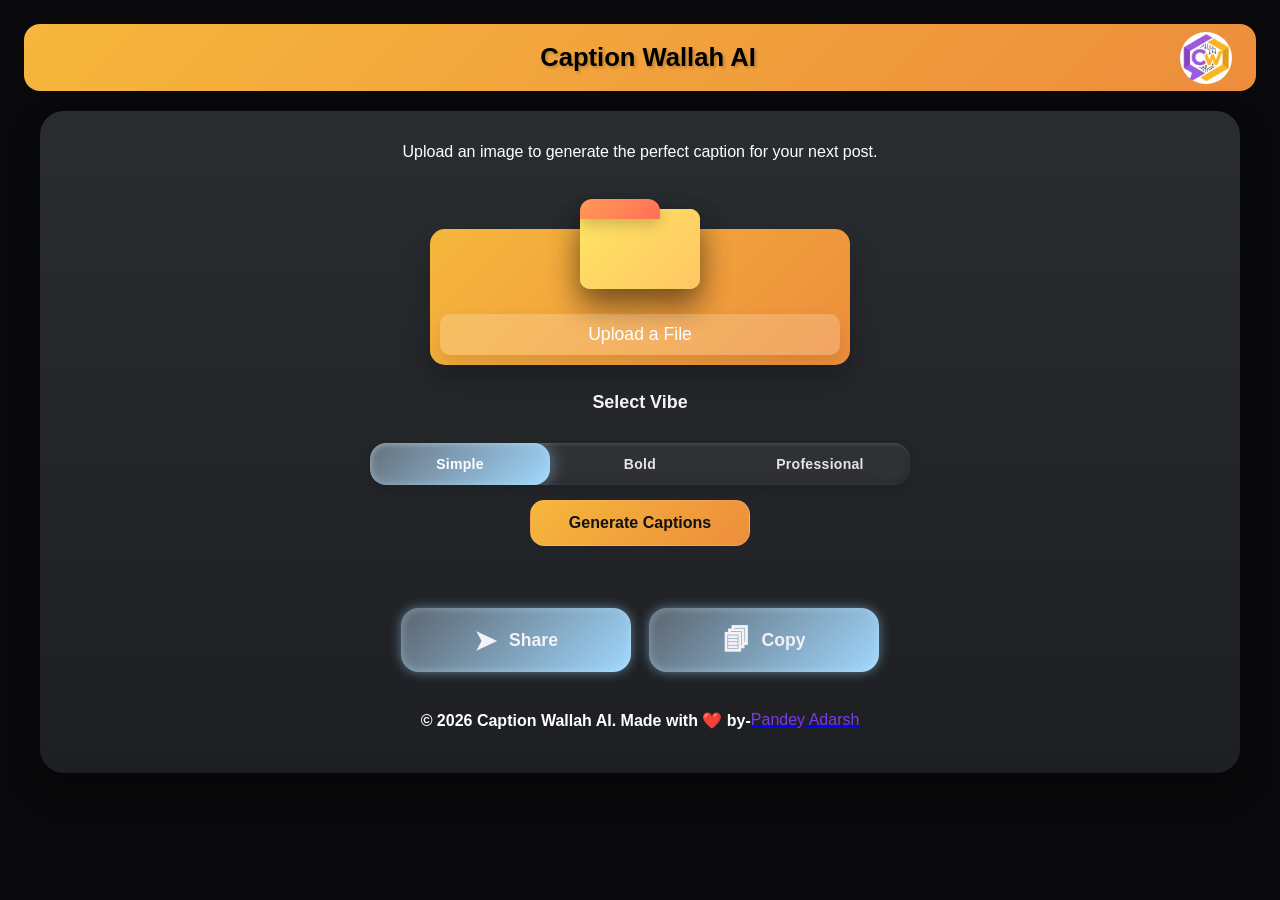
==== index.html @ ab96c2d0 "gtm setup" ====
<!DOCTYPE html>
<html lang="en">

<head>
  <!-- Google tag (gtag.js) -->
<script async src="https://www.googletagmanager.com/gtag/js?id=G-S803J1VNDN"></script>
<script>
  window.dataLayer = window.dataLayer || [];
  function gtag(){dataLayer.push(arguments);}
  gtag('js', new Date());

  gtag('config', 'G-S803J1VNDN');
</script>

  <meta charset="UTF-8">
  <meta name="viewport" content="width=device-width, initial-scale=1.0">
  <title>Caption Wallah AI</title>
  <link rel="stylesheet" href="style.css">
</head>

<body>

  <div class="mainheader">

    <!-- <div class="redirect">
      <a href="https://pandeyadarshyt.netlify.app/">Pandey Adarsh</a>
    </div> -->

    <h1>Caption Wallah AI</h1>
    <div class="logo">
      <a href="https://pandeyadarshyt.netlify.app/">
      <img src="images/cwai2logo1.jpg" alt="Logo"> </a>
    </div>
  </div>

  <section>
    <div class="window">

      <div id="promptText" class="mainheading">
        Upload an image to generate the perfect caption for your next post.
      </div>

      <div class="container">
        <div class="folder" id="uploadFolder">
          <div class="front-side">
            <div class="tip"></div>
            <div class="cover"></div>
          </div>
          <div class="back-side cover"></div>
        </div>


        <img id="previewImage" alt="Selected preview"
          style="display:none; max-width:100%; max-height:260px; border-radius:10px; margin: 10px 0; object-fit: contain; z-index: 2;" />

        <label class="custom-file-upload">
          <input id="imageUpload" class="title" type="file" accept="image/*" />
          <span id="uploadBtnText">Upload a File</span>
        </label>


        <!-- ui loders -->

        <!-- 1. Liquid Loader for image uploading -->
        <div class="liquid-loader" id="uploadLoader" style="display: none;">
          <div class="loading-text">
            Loading<span class="dot">.</span><span class="dot">.</span><span class="dot">.</span>
          </div>
          <div class="loader-track">
            <div class="liquid-fill"></div>
          </div>
        </div>

        <!-- 2. Generating Loader for caption generation -->
        <div class="loader-wrapper" id="generatingLoader" style="display: none;">
          <span class="loader-letter">G</span>
          <span class="loader-letter">e</span>
          <span class="loader-letter">n</span>
          <span class="loader-letter">e</span>
          <span class="loader-letter">r</span>
          <span class="loader-letter">a</span>
          <span class="loader-letter">t</span>
          <span class="loader-letter">i</span>
          <span class="loader-letter">n</span>
          <span class="loader-letter">g</span>

          <div class="loader"></div>
        </div>

        <div id="uploadSuccessMessage"
          style="display: none; color: white; font-size: 1.1em; text-align: center; margin-top: 8px;">Your file is
          uploaded successfully.</div>
      </div>

      <!-- Select Vibe heading directly above the Vibe selector -->
      <div class="h2">Select Vibe</div>

      <div class="vive">
        <div class="glass-radio-group">
          <input type="radio" name="plan" id="glass-silver" checked="" />
          <label for="glass-silver">Simple</label>

          <input type="radio" name="plan" id="glass-gold" />
          <label for="glass-gold">Bold</label>

          <input type="radio" name="plan" id="glass-platinum" />
          <label for="glass-platinum">Professional</label>

          <div class="glass-glider"></div>
        </div>
      </div>

      <button id="generateBtn" class="generate-btn" type="button">Generate Captions</button>

      <div id="captionGrid" class="caption-grid" aria-live="polite"></div>


      <div class="func">
        <div class="action-row">
          <button class="action-btn share" type="button">
            <span class="icon">➤</span>
            <span>Share</span>
          </button>

          <button class="action-btn copy" type="button">
            <span class="icon">🗐</span>
            <span>Copy</span>
          </button>
        </div>
      </div>


      
       <div class="footer">
      <h3>
        © 2026 Caption Wallah AI. Made with ❤️ by-  
        <a href="https://pandeyadarshyt.netlify.app/"><div class="redirect">Pandey Adarsh</div> </a>
        
        
      </h3>
    </div>
 

    
    </div>


  </section>


  <script src="script.js"></script>
</body>

</html>
---- style.css ----
html {
  scroll-behavior: smooth;
}

* {
  margin: 0;
  padding: 0;
  box-sizing: border-box;
}

body {
  background-color: #09090b;
  margin: 0;
  padding: 1.5rem;
  font-family: "Segoe UI", Tahoma, Geneva, Verdana, sans-serif;
  color: #ffffff;
}

img {
  max-width: 100%;
  display: block;
}

.mainheader {
  max-width: 1400px;
  margin: 0 auto 1.25rem;
  background: linear-gradient(135deg, #f6b73c, #ed8d3c);
  padding: 1.2rem 1.5rem;
  border-radius: 1rem;
  color: #000000;
  text-shadow: 2px 2px 3px rgba(0, 0, 0, 0.2);
  position: relative;
  display: flex;
  align-items: center;
  justify-content: center;
}

.mainheader h1 {
  font-size: clamp(1.5rem, 2vw, 2.3rem);
  margin-left: 1rem;
  text-align: center;
  font-family: Verdana, Geneva, Tahoma, sans-serif;
}

.mainheader .logo {
  position: absolute;
  right: 1.5rem;
  top: 50%;
  transform: translateY(-50%);
}

.mainheader .logo img {
  width: 52px;
  height: 52px;
  border-radius: 50%;
  object-fit: cover;
}

section {
  width: 100%;
}

.window {
  position: relative;
  width: min(1200px, 100%);
  min-height: 360px;
  margin: 1rem auto 0;
  background: linear-gradient(180deg, #2a2d30, #1d1f22);
  border-radius: 1.5rem;
  box-shadow: 0 16px 32px rgba(0, 0, 0, 0.22);
  padding: 2rem 2rem 2.5rem;
  display: flex;
  flex-direction: column;
  align-items: center;
  justify-content: flex-start;
  gap: 1.2rem;
  overflow: hidden;
}

.h2 {
  display: block;
  width: 100%;
  text-align: center;
  font-size: clamp(1rem, 1.4vw, 1.3rem);
  color: #ffffff;
  opacity: 0.95;
  margin: -1rem 0 0.2rem;
  padding: 0;
  font-weight: 600;

}

.func {
  display: flex;
  align-items: center;
  justify-content: center;
  gap: 1rem;
  width: 100%;
  margin-top: 1rem;
}


.footer h3 {
  display: flex;
  font-size: 1rem;
  margin: 1.2rem 0 0.2rem;
  padding: 5;
  border-radius: 5rem;
  color: linear-gradient(180deg, #eeeb30, #e22c3f);
}

.redirect{
  color: #7c3aed;
  font-weight: 500;
}


.container {
  --transition: 350ms;
  --folder-W: 120px;
  --folder-H: 80px;

  width: min(100%, 420px);
  display: flex;
  flex-direction: column;
  align-items: center;
  justify-content: flex-end;
  padding: 10px;
  background: linear-gradient(135deg, #f6b73c, #ed8d3c);
  border-radius: 15px;
  box-shadow: 0 15px 30px rgba(0, 0, 0, 0.2);
  min-height: calc(var(--folder-H) * 1.7);
  position: relative;
  margin: 0 auto;
  margin-top: 3rem;
  margin-bottom: 1.5rem;
}

.folder {
  position: absolute;
  top: -20px;
  left: calc(50% - 60px);
  animation: float 2.5s infinite ease-in-out;
  transition: transform var(--transition) ease;
}

.folder:hover {
  transform: scale(1.05);
}

.folder .front-side,
.folder .back-side {
  position: absolute;
  transition: transform var(--transition);
  transform-origin: bottom center;
}

.folder .back-side::before,
.folder .back-side::after {
  content: "";
  display: block;
  background-color: white;
  opacity: 0.5;
  width: var(--folder-W);
  height: var(--folder-H);
  position: absolute;
  transform-origin: bottom center;
  border-radius: 15px;
  transition: transform 350ms;
  z-index: 0;
}

.container:hover .back-side::before {
  transform: rotateX(-5deg) skewX(5deg);
}

.container:hover .back-side::after {
  transform: rotateX(-15deg) skewX(12deg);
}

.folder .front-side {
  z-index: 1;
}

.container:hover .front-side {
  transform: rotateX(-40deg) skewX(15deg);
}

.folder .tip {
  background: linear-gradient(135deg, #ff9a56, #ff6f56);
  width: 80px;
  height: 20px;
  border-radius: 12px 12px 0 0;
  box-shadow: 0 5px 15px rgba(0, 0, 0, 0.2);
  position: absolute;
  top: -10px;
  z-index: 2;
}

.folder .cover {
  background: linear-gradient(135deg, #ffe563, #ffc663);
  width: var(--folder-W);
  height: var(--folder-H);
  box-shadow: 0 15px 30px rgba(0, 0, 0, 0.3);
  border-radius: 10px;
}

.custom-file-upload {
  font-size: 1.1em;
  color: #ffffff;
  text-align: center;
  background: rgba(255, 255, 255, 0.2);
  border: none;
  border-radius: 10px;
  box-shadow: 0 10px 20px rgba(0, 0, 0, 0.1);
  cursor: pointer;
  transition: background var(--transition) ease;
  display: inline-block;
  width: 100%;
  padding: 10px 35px;
  position: relative;
}

.custom-file-upload:hover {
  background: rgba(255, 255, 255, 0.4);
}

.custom-file-upload input[type="file"] {
  display: none;
}

#previewImage {
  transition: filter 0.3s ease, opacity 0.3s ease;
}

#previewImage.generating-blur {
  filter: blur(5px);
  opacity: 0.7;
}

.vive {
  width: 100%;
  display: flex;
  justify-content: center;
  position: relative;
  padding: 0.5rem 0 1.2rem;
}

.glass-radio-group {
  --bg: rgba(255, 255, 255, 0.06);
  --text: #e5e5e5;

  display: flex;
  position: relative;
  background: var(--bg);
  border-radius: 1rem;
  backdrop-filter: blur(12px);
  box-shadow:
    inset 1px 1px 4px rgba(255, 255, 255, 0.2),
    inset -1px -1px 6px rgba(0, 0, 0, 0.3),
    0 4px 12px rgba(0, 0, 0, 0.15);
  overflow: hidden;
  width: min(100%, 540px);
  margin: 0 auto;
  display: flex;
}

.glass-radio-group input {
  display: none;
}

.glass-radio-group label {
  flex: 1;
  display: flex;
  align-items: center;
  justify-content: center;
  min-width: 80px;
  font-size: 14px;
  padding: 0.8rem 1.4rem;
  cursor: pointer;
  font-weight: 600;
  letter-spacing: 0.3px;
  color: var(--text);
  position: relative;
  z-index: 2;
  transition: color 0.3s ease-in-out;
}

.generate-btn {
  width: min(100%, 220px);
  margin: 0 auto;
  border: 1px solid rgba(255, 255, 255, 0.12);
  border-radius: 0.9rem;
  padding: 0.8rem 1rem;
  font: inherit;
  background: linear-gradient(135deg, #f6b73c, #ed8d3c);
  color: #111;
  font-weight: 800;
  cursor: pointer;
  margin-top: -2%;
}

.caption-grid {
  width: min(100%, 760px);
  display: grid;
  grid-template-columns: repeat(3, minmax(0, 1fr));
  gap: 1rem;
  margin-top: 0.5rem;
}

.caption-card {
  background: rgba(255, 255, 255, 0.06);
  border: 1px solid rgba(255, 255, 255, 0.09);
  border-radius: 1rem;
  padding: 1rem;
  text-align: left;
  color: #fff;
  cursor: pointer;
  transition: transform 0.2s ease, border-color 0.2s ease, box-shadow 0.2s ease;
  min-height: 150px;
}

.caption-card:hover,
.caption-card.active {
  transform: translateY(-2px);
  border-color: rgba(249, 196, 73, 0.9);
  box-shadow: 0 12px 26px rgba(249, 196, 73, 0.16);
}

.caption-badge {
  display: inline-block;
  font-size: 0.72rem;
  letter-spacing: 0.08rem;
  text-transform: uppercase;
  color: #f6b73c;
  margin-bottom: 0.8rem;
}

.caption-card p {
  line-height: 1.6;
  font-size: 0.98rem;
}

.caption-empty {
  width: 100%;
  text-align: center;
  color: rgba(255, 255, 255, 0.76);
  background: rgba(255, 255, 255, 0.03);
  border: 1px dashed rgba(255, 255, 255, 0.18);
  border-radius: 1rem;
  padding: 1rem;
}

@media (max-width: 720px) {
  .caption-grid {
    grid-template-columns: 1fr;
  }

  .api-panel {
    flex-direction: column;
  }

  .api-panel select,
  .api-panel input,
  .api-panel button,
  .generate-btn {
    width: 100%;
  }
}

.glass-radio-group label:hover {
  color: white;
}

.glass-radio-group input:checked+label {
  color: #fff;
}

.glass-glider {
  position: absolute;
  top: 0;
  bottom: 0;
  width: calc(100% / 3);
  border-radius: 1rem;
  z-index: 1;
  transition:
    transform 0.5s cubic-bezier(0.37, 1.95, 0.66, 0.56),
    background 0.4s ease-in-out,
    box-shadow 0.4s ease-in-out;
}

#glass-silver:checked~.glass-glider {
  transform: translateX(0%);
  background: linear-gradient(135deg, #d0e7ff55, #a0d8ff);
  box-shadow:
    0 0 18px rgba(160, 216, 255, 0.5),
    0 0 10px rgba(200, 240, 255, 0.4) inset;
}

#glass-gold:checked~.glass-glider {
  transform: translateX(100%);
  background: linear-gradient(135deg, #d0e7ff55, #a0d8ff);
  box-shadow:
    0 0 18px rgba(160, 216, 255, 0.5),
    0 0 10px rgba(200, 240, 255, 0.4) inset;
}

#glass-platinum:checked~.glass-glider {
  transform: translateX(200%);
  background: linear-gradient(135deg, #d0e7ff55, #a0d8ff);
  box-shadow:
    0 0 18px rgba(160, 216, 255, 0.5),
    0 0 10px rgba(200, 240, 255, 0.4) inset;
}

.prompt-box {
  width: 100%;
  display: flex;
  align-items: center;
  justify-content: center;
  text-align: center;
  padding: 0.5rem 1rem 0;
  margin-top: 0;
}

.text-box {
  width: auto;
  max-width: 100%;
  overflow: hidden;
  white-space: nowrap;
}

.text-box p {
  margin: 0;
  color: rgba(255, 255, 255, 0.92);
  font-size: 0.9rem;
  line-height: 1.2;
  font-weight: 500;
  letter-spacing: 0;
  white-space: nowrap;
}

.nav-btn {
  position: absolute;
  top: 50%;
  transform: translateY(-50%);
  width: 42px;
  height: 42px;
  border: none;
  border-radius: 50%;
  background: transparent;
  color: rgba(255, 255, 255, 0.8);
  font-size: 2.1rem;
  line-height: 1;
  cursor: pointer;
  transition: all 0.2s ease;
}

.nav-btn:hover {
  background: rgba(255, 255, 255, 0.04);
  color: #ffffff;
}

.nav-left {
  left: 20px;
}

.nav-right {
  right: 20px;
}

.page-indicator {
  position: absolute;
  left: 50%;
  bottom: 18px;
  transform: translateX(-50%);
  background: rgba(255, 255, 255, 0.08);
  color: rgba(255, 255, 255, 0.82);
  border-radius: 999px;
  padding: 8px 18px;
  font-size: 0.9rem;
  font-weight: 600;
  letter-spacing: 0.02em;
}

.action-row {
  position: static;
  transform: none;
  display: flex;
  justify-content: center;
  align-items: center;
  gap: 18px;
  width: min(500px, 100%);
  margin: 0 auto;
}

.action-btn {
  flex: 1;
  max-width: 230px;
  min-width: 0;
  border: none;
  border-radius: 18px;
  min-height: 64px;
  padding: 0 24px;
  display: inline-flex;
  align-items: center;
  justify-content: center;
  gap: 12px;
  font-size: 1.1rem;
  font-weight: 600;
  color: #f3f2f6;
  cursor: pointer;
  transition: transform 0.2s ease, box-shadow 0.2s ease;
}

.action-btn:hover {
  transform: translateY(-1px);
}

.share {
  background: linear-gradient(135deg, #d0e7ff55, #a0d8ff);
  box-shadow:
    0 0 12px rgba(160, 216, 255, 0.5),
    0 0 10px rgba(200, 240, 255, 0.4) inset;
}

.copy,
.regen {
  background: linear-gradient(135deg, #d0e7ff55, #a0d8ff);
  box-shadow:
    0 0 12px rgba(160, 216, 255, 0.5),
    0 0 10px rgba(200, 240, 255, 0.4) inset;
}

.icon {
  font-size: 1.7rem;
  display: inline-flex;
  align-items: center;
  justify-content: center;
  line-height: 1;
}

@keyframes float {
  0% {
    transform: translateY(0px);
  }

  50% {
    transform: translateY(-20px);
  }

  100% {
    transform: translateY(0px);
  }
}

@media (max-width: 900px) {
  body {
    padding: 1rem;
  }

  .mainheader {
    padding: 1rem 1rem;
  }

  .mainheader .logo {
    right: 1rem;
  }

  .window {
    padding: 2.2rem 1rem 7rem;
  }

  .action-row {
    width: calc(100% - 22px);
    gap: 10px;
    bottom: 60px;
  }

  .action-btn {
    min-height: 62px;
    font-size: 1rem;
  }

  .prompt-text {
    font-size: clamp(1.5rem, 4vw, 2.5rem);
  }
}

@media (max-width: 620px) {
  .mainheader {
    border-radius: 0.8rem;
    min-height: 70px;
  }

  .mainheader h1 {
    margin-left: 0;
    font-size: 1.2rem;
  }

  .mainheader .logo img {
    width: 40px;
    height: 40px;
  }

  .window {
    min-height: 420px;
    padding: 1.5rem 0.75rem 2rem;
  }

  .container {
    width: 100%;
    max-width: 340px;
  }

  .glass-radio-group {
    flex-wrap: wrap;
    border-radius: 0.9rem;
  }

  .glass-radio-group label {
    flex: 1 1 33%;
    min-width: 0;
    padding: 0.7rem 0.4rem;
    font-size: 0.75rem;
  }

  .nav-btn {
    width: 32px;
    height: 32px;
    font-size: 1.8rem;
  }

  .nav-left {
    left: 12px;
  }

  .nav-right {
    right: 12px;
  }

  .prompt-box {
    padding: 0.25rem 0.4rem 0;
  }

  .prompt-text {
    font-size: clamp(1.3rem, 7vw, 2rem);
  }

  .action-row {
    position: static;
    transform: none;
    width: 100%;
    margin-top: 0.75rem;
    display: flex;
    flex-direction: column;
    gap: 0.7rem;
  }

  .action-btn {
    width: 100%;
    min-height: 54px;
    font-size: 1rem;
  }

  .page-indicator {
    bottom: 12px;
  }
}

.text-box {
  width: min(1000px, 100%);
  background: rgba(255, 255, 255, 0.02);
  border: 1px solid rgba(255, 255, 255, 0.06);
  border-radius: 22px;
  padding: 2.4rem 2rem;
  display: flex;
  align-items: center;
  justify-content: center;
  text-align: center;
  margin: 0 auto;
  box-shadow: inset 0 1px 0 rgba(255, 255, 255, 0.05);
}

.custom-file-upload {
  position: relative;
  overflow: hidden;
}

.liquid-loader {
  display: none;
  position: absolute;
  top: 0;
  left: 0;
  right: 0;
  bottom: 0;
  background-color: rgba(0, 0, 0, 0.7);
  flex-direction: column;
  align-items: center;
  justify-content: center;
  gap: 5px;
  font-family: system-ui, sans-serif;
  z-index: 10;
  border-radius: 15px;
}

.loader-track {
  position: relative;
  width: 180px;
  height: 32px;
  background: linear-gradient(135deg, #2a2a2a, #1a1a1a);
  border-radius: 16px;
  overflow: hidden;
  box-shadow:
    inset 0 2px 4px rgba(0, 0, 0, 0.6),
    0 1px 3px rgba(255, 255, 255, 0.1);
}

.liquid-fill {
  position: absolute;
  top: 2px;
  left: 2px;
  height: calc(100% - 4px);
  background: linear-gradient(90deg, #4f46e5, #7c3aed, #ec4899, #f59e0b);
  border-radius: 14px;
  animation:
    fillProgress 4s ease-out infinite,
    colorShift 3s linear infinite;
  box-shadow:
    0 0 12px rgba(124, 58, 237, 0.4),
    inset 0 1px 2px rgba(255, 255, 255, 0.2);
}

.loading-text {
  color: white;
  font-size: 18px;
  font-weight: 600;
  letter-spacing: 1px;
  animation: textGlow 1s ease-in-out infinite;
}

.dot {
  margin-left: 3px;
  animation: blink 1.5s infinite;
}

.dot:nth-of-type(1) {
  animation-delay: 0s;
}

.dot:nth-of-type(2) {
  animation-delay: 0.3s;
}

.dot:nth-of-type(3) {
  animation-delay: 0.6s;
}

@keyframes fillProgress {
  0% {
    width: 4px;
  }

  25% {
    width: 25%;
  }

  50% {
    width: 50%;
  }

  75% {
    width: 75%;
  }

  100% {
    width: calc(100% - 4px);
  }
}

@keyframes colorShift {
  0% {
    filter: hue-rotate(0deg) brightness(1);
  }

  33% {
    filter: hue-rotate(120deg) brightness(1.1);
  }

  66% {
    filter: hue-rotate(240deg) brightness(0.9);
  }

  100% {
    filter: hue-rotate(360deg) brightness(1);
  }
}

@keyframes textGlow {

  0%,
  100% {
    opacity: 0.7;
    text-shadow: 0 0 8px rgba(139, 92, 246, 0.3);
  }

  50% {
    opacity: 1;
    text-shadow: 0 0 16px rgba(139, 92, 246, 0.6);
  }
}

@keyframes blink {

  0%,
  50% {
    opacity: 1;
  }

  51%,
  100% {
    opacity: 0;
  }
}

.loader-wrapper {
  position: absolute;
  top: 50%;
  left: 50%;
  transform: translate(-50%, -50%);
  display: flex;
  align-items: center;
  justify-content: center;
  width: 180px;
  height: 180px;
  font-family: "Segoe UI", system-ui, sans-serif;
  font-size: 1.2em;
  font-weight: 300;
  color: white;
  border-radius: 50%;
  background-color: rgba(0, 0, 0, 0.45);
  backdrop-filter: blur(4px);
  user-select: none;
  z-index: 10;
}

.loader {
  position: absolute;
  top: 0;
  left: 0;
  width: 100%;
  aspect-ratio: 1 / 1;
  border-radius: 50%;
  background-color: transparent;
  animation: loader-rotate 2s linear infinite;
  z-index: 0;
}

@keyframes loader-rotate {
  0% {
    transform: rotate(90deg);
    box-shadow:
      0 10px 20px 0 #fff inset,
      0 20px 30px 0 #ad5fff inset,
      0 60px 60px 0 #471eec inset;
  }

  50% {
    transform: rotate(270deg);
    box-shadow:
      0 10px 20px 0 #fff inset,
      0 20px 10px 0 #d60a47 inset,
      0 40px 60px 0 #311e80 inset;
  }

  100% {
    transform: rotate(450deg);
    box-shadow:
      0 10px 20px 0 #fff inset,
      0 20px 30px 0 #ad5fff inset,
      0 60px 60px 0 #471eec inset;
  }
}

.loader-letter {
  display: inline-block;
  opacity: 0.4;
  transform: translateY(0);
  animation: loader-letter-anim 2s infinite;
  z-index: 1;
  border-radius: 50ch;
  border: none;
}

.loader-letter:nth-child(1) {
  animation-delay: 0s;
}

.loader-letter:nth-child(2) {
  animation-delay: 0.1s;
}

.loader-letter:nth-child(3) {
  animation-delay: 0.2s;
}

.loader-letter:nth-child(4) {
  animation-delay: 0.3s;
}

.loader-letter:nth-child(5) {
  animation-delay: 0.4s;
}

.loader-letter:nth-child(6) {
  animation-delay: 0.5s;
}

.loader-letter:nth-child(7) {
  animation-delay: 0.6s;
}

.loader-letter:nth-child(8) {
  animation-delay: 0.7s;
}

.loader-letter:nth-child(9) {
  animation-delay: 0.8s;
}

.loader-letter:nth-child(10) {
  animation-delay: 0.9s;
}

@keyframes loader-letter-anim {

  0%,
  100% {
    opacity: 0.4;
    transform: translateY(0);
  }

  20% {
    opacity: 1;
    transform: scale(1.15);
  }

  40% {
    opacity: 0.7;
    transform: translateY(0);
  }
}
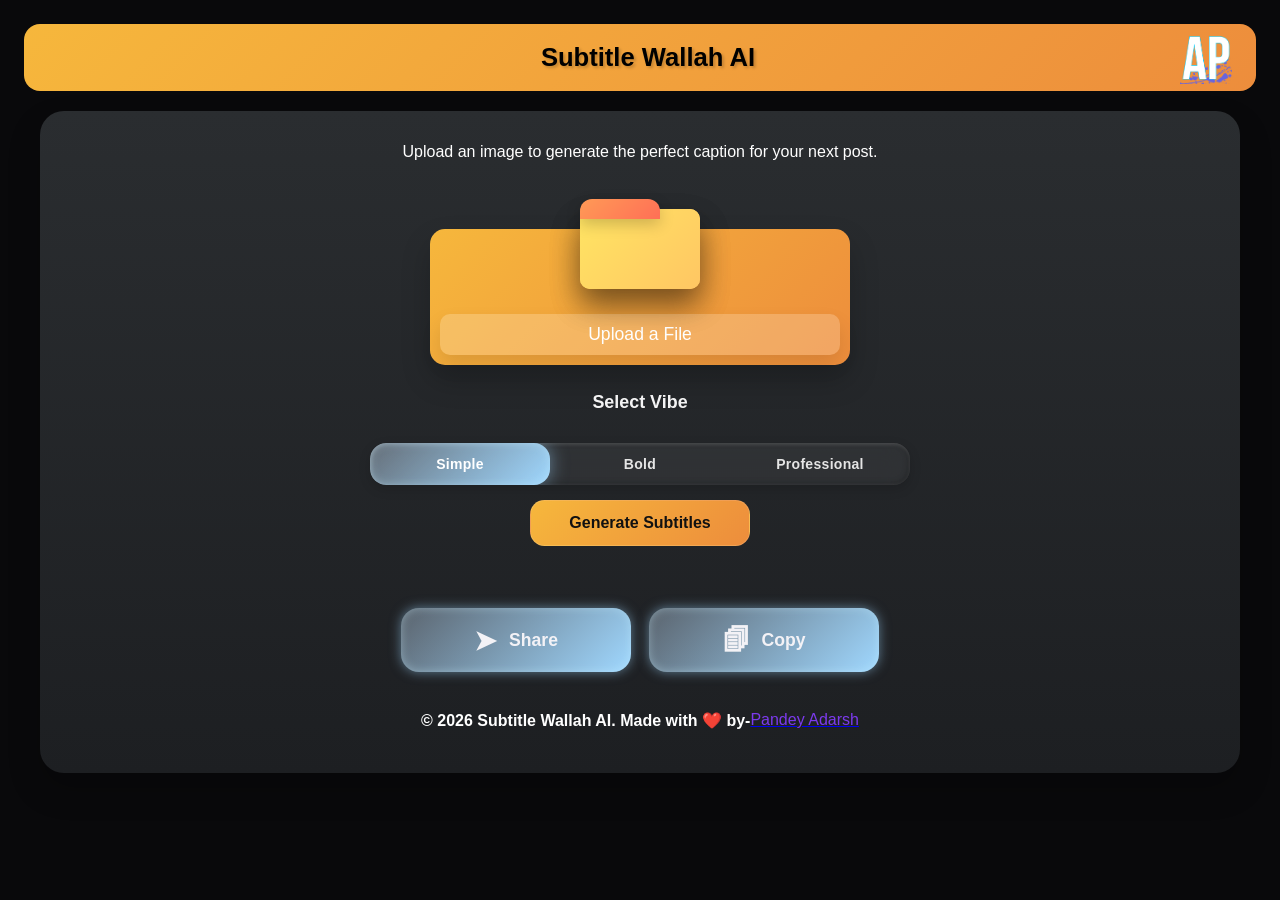
==== commit 47239a96: "changed  name" ====
--- a/index.html
+++ b/index.html
@@ -14,7 +14,7 @@
 
   <meta charset="UTF-8">
   <meta name="viewport" content="width=device-width, initial-scale=1.0">
-  <title>Caption Wallah AI</title>
+  <title>Subtitle Wallah AI</title>
   <link rel="stylesheet" href="style.css">
 </head>
 
@@ -26,10 +26,10 @@
       <a href="https://pandeyadarshyt.netlify.app/">Pandey Adarsh</a>
     </div> -->
 
-    <h1>Caption Wallah AI</h1>
+    <h1>Subtitle Wallah AI</h1>
     <div class="logo">
       <a href="https://pandeyadarshyt.netlify.app/">
-      <img src="images/cwai2logo1.jpg" alt="Logo"> </a>
+      <img src="images\AP favicn.png" alt="Logo"> </a>
     </div>
   </div>
 
@@ -110,7 +110,7 @@
         </div>
       </div>
 
-      <button id="generateBtn" class="generate-btn" type="button">Generate Captions</button>
+      <button id="generateBtn" class="generate-btn" type="button">Generate Subtitles</button>
 
       <div id="captionGrid" class="caption-grid" aria-live="polite"></div>
 
@@ -133,7 +133,7 @@
       
        <div class="footer">
       <h3>
-        © 2026 Caption Wallah AI. Made with ❤️ by-  
+        © 2026 Subtitle Wallah AI. Made with ❤️ by-  
         <a href="https://pandeyadarshyt.netlify.app/"><div class="redirect">Pandey Adarsh</div> </a>
         
         
--- a/style.css
+++ b/style.css
@@ -18,8 +18,10 @@
 
 img {
   max-width: 100%;
-  display: block;
-}
+  display:block;
+  z-index: 100;
+}
+
 
 .mainheader {
   max-width: 1400px;
@@ -52,7 +54,7 @@
 .mainheader .logo img {
   width: 52px;
   height: 52px;
-  border-radius: 50%;
+  border-radius:0%;
   object-fit: cover;
 }
 
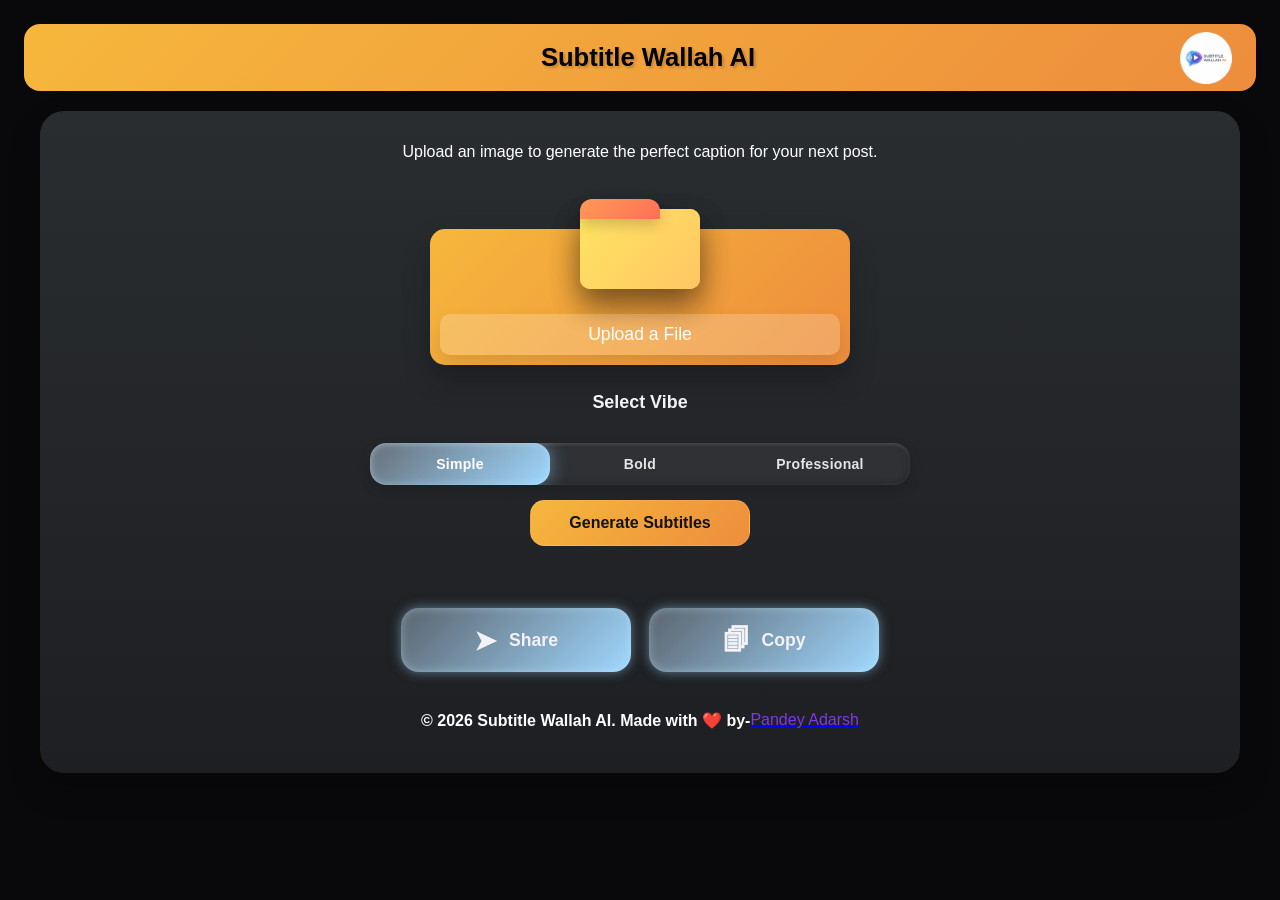
==== commit 5fbdec48: "added fiv and bug fix" ====
--- a/index.html
+++ b/index.html
@@ -12,13 +12,29 @@
   gtag('config', 'G-S803J1VNDN');
 </script>
 
+<!-- Google Tag Manager -->
+<script>(function(w,d,s,l,i){w[l]=w[l]||[];w[l].push({'gtm.start':
+new Date().getTime(),event:'gtm.js'});var f=d.getElementsByTagName(s)[0],
+j=d.createElement(s),dl=l!='dataLayer'?'&l='+l:'';j.async=true;j.src=
+'https://www.googletagmanager.com/gtm.js?id='+i+dl;f.parentNode.insertBefore(j,f);
+})(window,document,'script','dataLayer','GTM-P9Q6KGPC');</script>
+<!-- End Google Tag Manager -->
+
   <meta charset="UTF-8">
   <meta name="viewport" content="width=device-width, initial-scale=1.0">
   <title>Subtitle Wallah AI</title>
+
+  <link rel="icon" href="images\stwai - Copy.png" type="image/x-icon" />
+  
   <link rel="stylesheet" href="style.css">
 </head>
 
 <body>
+
+  <!-- Google Tag Manager (noscript) -->
+<noscript><iframe src="https://www.googletagmanager.com/ns.html?id=GTM-P9Q6KGPC"
+height="0" width="0" style="display:none;visibility:hidden"></iframe></noscript>
+<!-- End Google Tag Manager (noscript) -->
 
   <div class="mainheader">
 
@@ -29,7 +45,7 @@
     <h1>Subtitle Wallah AI</h1>
     <div class="logo">
       <a href="https://pandeyadarshyt.netlify.app/">
-      <img src="images\AP favicn.png" alt="Logo"> </a>
+      <img src="images\stwai.png" alt="Logo"> </a>
     </div>
   </div>
 
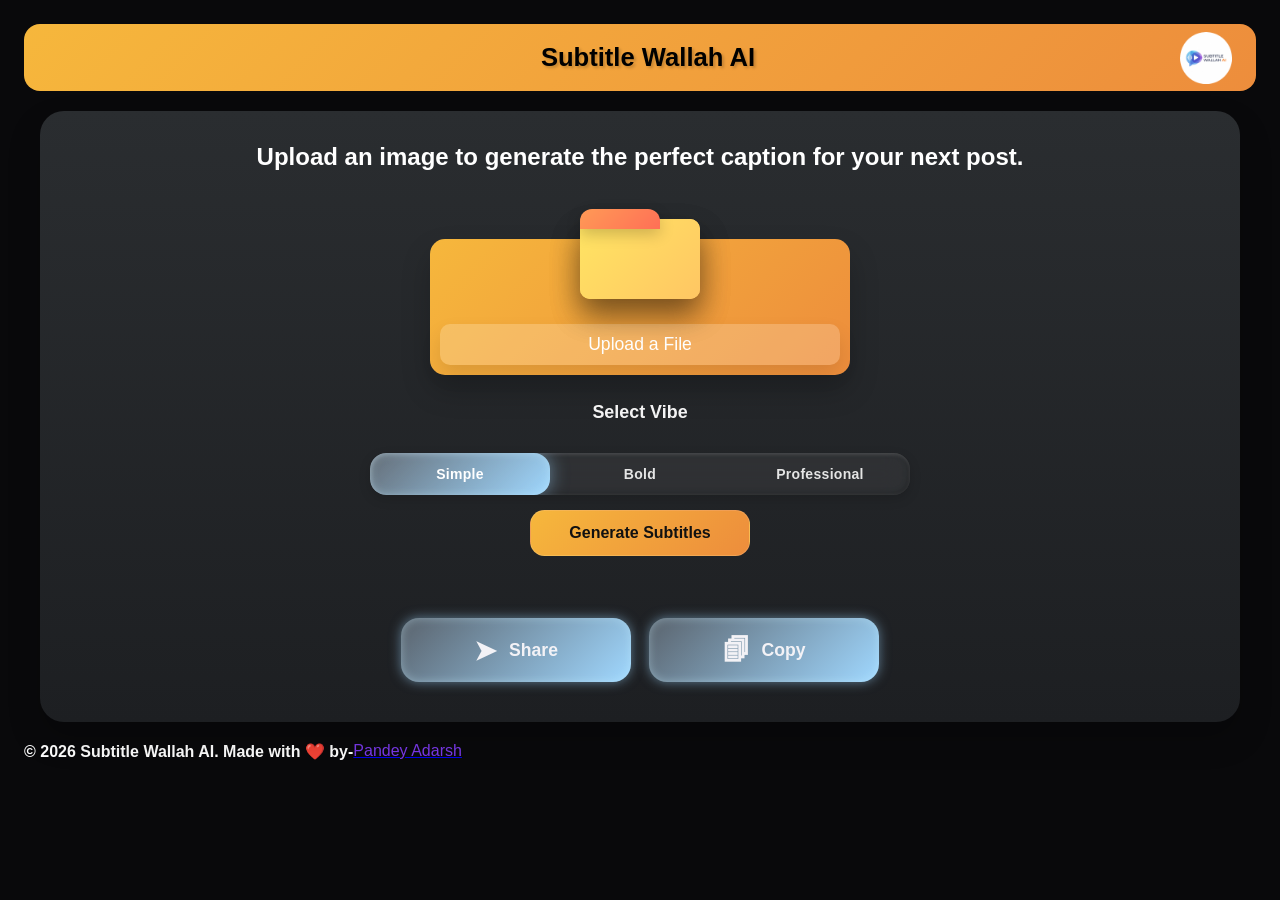
==== commit 5488d930: "view changes html" ====
--- a/index.html
+++ b/index.html
@@ -3,166 +3,207 @@
 
 <head>
   <!-- Google tag (gtag.js) -->
-<script async src="https://www.googletagmanager.com/gtag/js?id=G-S803J1VNDN"></script>
-<script>
-  window.dataLayer = window.dataLayer || [];
-  function gtag(){dataLayer.push(arguments);}
-  gtag('js', new Date());
-
-  gtag('config', 'G-S803J1VNDN');
-</script>
-
-<!-- Google Tag Manager -->
-<script>(function(w,d,s,l,i){w[l]=w[l]||[];w[l].push({'gtm.start':
-new Date().getTime(),event:'gtm.js'});var f=d.getElementsByTagName(s)[0],
-j=d.createElement(s),dl=l!='dataLayer'?'&l='+l:'';j.async=true;j.src=
-'https://www.googletagmanager.com/gtm.js?id='+i+dl;f.parentNode.insertBefore(j,f);
-})(window,document,'script','dataLayer','GTM-P9Q6KGPC');</script>
-<!-- End Google Tag Manager -->
+  <script async src="https://www.googletagmanager.com/gtag/js?id=G-S803J1VNDN"></script>
+  <script>
+    window.dataLayer = window.dataLayer || [];
+    function gtag(){dataLayer.push(arguments);}
+    gtag('js', new Date());
+    gtag('config', 'G-S803J1VNDN');
+  </script>
+
+  <!-- Google Tag Manager -->
+  <script>(function(w,d,s,l,i){w[l]=w[l]||[];w[l].push({'gtm.start':
+  new Date().getTime(),event:'gtm.js'});var f=d.getElementsByTagName(s)[0],
+  j=d.createElement(s),dl=l!='dataLayer'?'&l='+l:'';j.async=true;j.src=
+  'https://www.googletagmanager.com/gtm.js?id='+i+dl;f.parentNode.insertBefore(j,f);
+  })(window,document,'script','dataLayer','GTM-P9Q6KGPC');</script>
+  <!-- End Google Tag Manager -->
 
   <meta charset="UTF-8">
   <meta name="viewport" content="width=device-width, initial-scale=1.0">
-  <title>Subtitle Wallah AI</title>
-
-  <link rel="icon" href="images\stwai - Copy.png" type="image/x-icon" />
-  
+  <meta http-equiv="Content-Language" content="en" />
+
+
+  <!--PRIMARY SEO -->
+
+  <title>Subtitle Wallah AI | Generate Perfect Image Captions</title>
+  <meta name="description" content="Upload an image and let Subtitle Wallah AI generate the perfect caption for your next social media post. Choose your vibe: Simple, Bold, or Professional." />
+
+<meta name="keywords" content="AI caption generator, image to text AI, auto caption creator, social media caption maker, Instagram caption generator, LinkedIn post writer AI, photo to text, aesthetic captions, bold Instagram quotes, professional image descriptions, Subtitle Wallah AI, SubtitleWallah, Pandey Adarsh, Tech Fab, frontend AI tool, image recognition captions, viral social media hooks, AI copywriting tool, free caption generator, photo subtitle AI" />
+
+  <meta name="author" content="Pandey Adarsh" />
+
+  <!-- master link -->
+  <link rel="canonical" href="https://subtitlewallahai.netlify.app/" />
+
+
+  <!--OPEN GRAPH TAGS (For Facebook, LinkedIn, WhatsApp previews) -->
+
+  <meta property="og:type" content="website" />
+  <meta property="og:url" content="https://subtitlewallahai.netlify.app/" />
+  <meta property="og:title" content="Subtitle Wallah AI | AI Caption Generator" />
+  <meta property="og:description" content="Instantly generate perfect, vibe-matched captions for your images using AI." />
+ 
+  <meta property="og:image" content="images\stwai - Copy.png" />
+  <meta property="og:site_name" content="Subtitle Wallah AI" />
+
+  <meta name="twitter:card" content="summary_large_image" />
+  <meta name="twitter:title" content="Subtitle Wallah AI | Perfect Captions" />
+  <meta name="twitter:description" content="Instantly generate perfect, vibe-matched captions for your images using AI." />
+  <meta name="twitter:image" content="images\stwai - Copy.png" />
+
+
+  <!--FAVICON & STYLESHEETS -->
+  <link rel="icon" href="images\stwai - Copy.png" type="image/png" />
   <link rel="stylesheet" href="style.css">
+
+ 
+  <!-- 7. JSON-LD STRUCTURED DATA (WebApplication Schema) -->
+  <script type="application/ld+json">
+  {
+    "@context": "https://schema.org",
+    "@type": "WebApplication",
+    "name": "Subtitle Wallah AI",
+    "url": "https://subtitlewallahai.netlify.app/",
+    "description": "An AI-powered tool that generates tailored social media captions based on uploaded images.",
+    "applicationCategory": "UtilitiesApplication",
+    "operatingSystem": "All",
+    "author": {
+      "@type": "Person",
+      "name": "Pandey Adarsh",
+      "url": "https://pandeyadarshyt.netlify.app/"
+    },
+    "offers": {
+      "@type": "Offer",
+      "price": "0",
+      "priceCurrency": "INR"
+    }
+  }
+  </script>
 </head>
 
 <body>
 
   <!-- Google Tag Manager (noscript) -->
-<noscript><iframe src="https://www.googletagmanager.com/ns.html?id=GTM-P9Q6KGPC"
-height="0" width="0" style="display:none;visibility:hidden"></iframe></noscript>
-<!-- End Google Tag Manager (noscript) -->
-
-  <div class="mainheader">
-
-    <!-- <div class="redirect">
-      <a href="https://pandeyadarshyt.netlify.app/">Pandey Adarsh</a>
-    </div> -->
-
+  <noscript><iframe src="https://www.googletagmanager.com/ns.html?id=GTM-P9Q6KGPC"
+  height="0" width="0" style="display:none;visibility:hidden"></iframe></noscript>
+  <!-- End Google Tag Manager (noscript) -->
+
+
+  <header class="mainheader">
     <h1>Subtitle Wallah AI</h1>
     <div class="logo">
       <a href="https://pandeyadarshyt.netlify.app/">
-      <img src="images\stwai.png" alt="Logo"> </a>
+        <img src="images\stwai.png" alt="Subtitle Wallah AI Official Logo">
+      </a>
     </div>
-  </div>
-
-  <section>
-    <div class="window">
-
-      <div id="promptText" class="mainheading">
-        Upload an image to generate the perfect caption for your next post.
-      </div>
-
-      <div class="container">
-        <div class="folder" id="uploadFolder">
-          <div class="front-side">
-            <div class="tip"></div>
-            <div class="cover"></div>
-          </div>
-          <div class="back-side cover"></div>
+  </header>
+
+
+  <main>
+    <section>
+      <div class="window">
+
+  
+        <h2 id="promptText" class="mainheading">
+          Upload an image to generate the perfect caption for your next post.
+        </h2>
+
+        <div class="container">
+          <div class="folder" id="uploadFolder">
+            <div class="front-side">
+              <div class="tip"></div>
+              <div class="cover"></div>
+            </div>
+            <div class="back-side cover"></div>
+          </div>
+
+          <img id="previewImage" alt="Selected preview"
+            style="display:none; max-width:100%; max-height:260px; border-radius:10px; margin: 10px 0; object-fit: contain; z-index: 2;" />
+
+          <label class="custom-file-upload">
+            <input id="imageUpload" class="title" type="file" accept="image/*" />
+            <span id="uploadBtnText">Upload a File</span>
+          </label>
+
+          <!-- UI Loaders -->
+          <div class="liquid-loader" id="uploadLoader" style="display: none;">
+            <div class="loading-text">
+              Loading<span class="dot">.</span><span class="dot">.</span><span class="dot">.</span>
+            </div>
+            <div class="loader-track">
+              <div class="liquid-fill"></div>
+            </div>
+          </div>
+
+          <div class="loader-wrapper" id="generatingLoader" style="display: none;">
+            <span class="loader-letter">G</span>
+            <span class="loader-letter">e</span>
+            <span class="loader-letter">n</span>
+            <span class="loader-letter">e</span>
+            <span class="loader-letter">r</span>
+            <span class="loader-letter">a</span>
+            <span class="loader-letter">t</span>
+            <span class="loader-letter">i</span>
+            <span class="loader-letter">n</span>
+            <span class="loader-letter">g</span>
+            <div class="loader"></div>
+          </div>
+
+          <div id="uploadSuccessMessage"
+            style="display: none; color: white; font-size: 1.1em; text-align: center; margin-top: 8px;">
+            Your file is uploaded successfully.
+          </div>
         </div>
 
-
-        <img id="previewImage" alt="Selected preview"
-          style="display:none; max-width:100%; max-height:260px; border-radius:10px; margin: 10px 0; object-fit: contain; z-index: 2;" />
-
-        <label class="custom-file-upload">
-          <input id="imageUpload" class="title" type="file" accept="image/*" />
-          <span id="uploadBtnText">Upload a File</span>
-        </label>
-
-
-        <!-- ui loders -->
-
-        <!-- 1. Liquid Loader for image uploading -->
-        <div class="liquid-loader" id="uploadLoader" style="display: none;">
-          <div class="loading-text">
-            Loading<span class="dot">.</span><span class="dot">.</span><span class="dot">.</span>
-          </div>
-          <div class="loader-track">
-            <div class="liquid-fill"></div>
+  
+        <h3 class="h2">Select Vibe</h3>
+
+        <div class="vive">
+          <div class="glass-radio-group">
+            <input type="radio" name="plan" id="glass-silver" checked="" />
+            <label for="glass-silver">Simple</label>
+
+            <input type="radio" name="plan" id="glass-gold" />
+            <label for="glass-gold">Bold</label>
+
+            <input type="radio" name="plan" id="glass-platinum" />
+            <label for="glass-platinum">Professional</label>
+
+            <div class="glass-glider"></div>
           </div>
         </div>
 
-        <!-- 2. Generating Loader for caption generation -->
-        <div class="loader-wrapper" id="generatingLoader" style="display: none;">
-          <span class="loader-letter">G</span>
-          <span class="loader-letter">e</span>
-          <span class="loader-letter">n</span>
-          <span class="loader-letter">e</span>
-          <span class="loader-letter">r</span>
-          <span class="loader-letter">a</span>
-          <span class="loader-letter">t</span>
-          <span class="loader-letter">i</span>
-          <span class="loader-letter">n</span>
-          <span class="loader-letter">g</span>
-
-          <div class="loader"></div>
-        </div>
-
-        <div id="uploadSuccessMessage"
-          style="display: none; color: white; font-size: 1.1em; text-align: center; margin-top: 8px;">Your file is
-          uploaded successfully.</div>
-      </div>
-
-      <!-- Select Vibe heading directly above the Vibe selector -->
-      <div class="h2">Select Vibe</div>
-
-      <div class="vive">
-        <div class="glass-radio-group">
-          <input type="radio" name="plan" id="glass-silver" checked="" />
-          <label for="glass-silver">Simple</label>
-
-          <input type="radio" name="plan" id="glass-gold" />
-          <label for="glass-gold">Bold</label>
-
-          <input type="radio" name="plan" id="glass-platinum" />
-          <label for="glass-platinum">Professional</label>
-
-          <div class="glass-glider"></div>
+        <button id="generateBtn" class="generate-btn" type="button">Generate Subtitles</button>
+
+        <div id="captionGrid" class="caption-grid" aria-live="polite"></div>
+
+        <div class="func">
+          <div class="action-row">
+            <button class="action-btn share" type="button">
+              <span class="icon">➤</span>
+              <span>Share</span>
+            </button>
+
+            <button class="action-btn copy" type="button">
+              <span class="icon">🗐</span>
+              <span>Copy</span>
+            </button>
+          </div>
         </div>
       </div>
-
-      <button id="generateBtn" class="generate-btn" type="button">Generate Subtitles</button>
-
-      <div id="captionGrid" class="caption-grid" aria-live="polite"></div>
-
-
-      <div class="func">
-        <div class="action-row">
-          <button class="action-btn share" type="button">
-            <span class="icon">➤</span>
-            <span>Share</span>
-          </button>
-
-          <button class="action-btn copy" type="button">
-            <span class="icon">🗐</span>
-            <span>Copy</span>
-          </button>
-        </div>
-      </div>
-
-
-      
-       <div class="footer">
-      <h3>
-        © 2026 Subtitle Wallah AI. Made with ❤️ by-  
-        <a href="https://pandeyadarshyt.netlify.app/"><div class="redirect">Pandey Adarsh</div> </a>
-        
-        
-      </h3>
-    </div>
- 
-
-    
-    </div>
-
-
-  </section>
-
+    </section>
+  </main>
+
+
+  <footer class="footer">
+    <h4>
+      © 2026 Subtitle Wallah AI. Made with ❤️ by-  
+      <a href="https://adarshportfolio.netlify.app/">
+        <div class="redirect">Pandey Adarsh</div>
+      </a>
+    </h4>
+  </footer>
 
   <script src="script.js"></script>
 </body>
--- a/style.css
+++ b/style.css
@@ -110,6 +110,17 @@
   border-radius: 5rem;
   color: linear-gradient(180deg, #eeeb30, #e22c3f);
 }
+
+
+.footer h4{
+  display: flex;
+  font-size: 1rem;
+  margin: 1.2rem 0 0.2rem;
+  padding: 5;
+  border-radius: 5rem;
+  color: linear-gradient(180deg, #eeeb30, #e22c3f);
+}
+
 
 .redirect{
   color: #7c3aed;
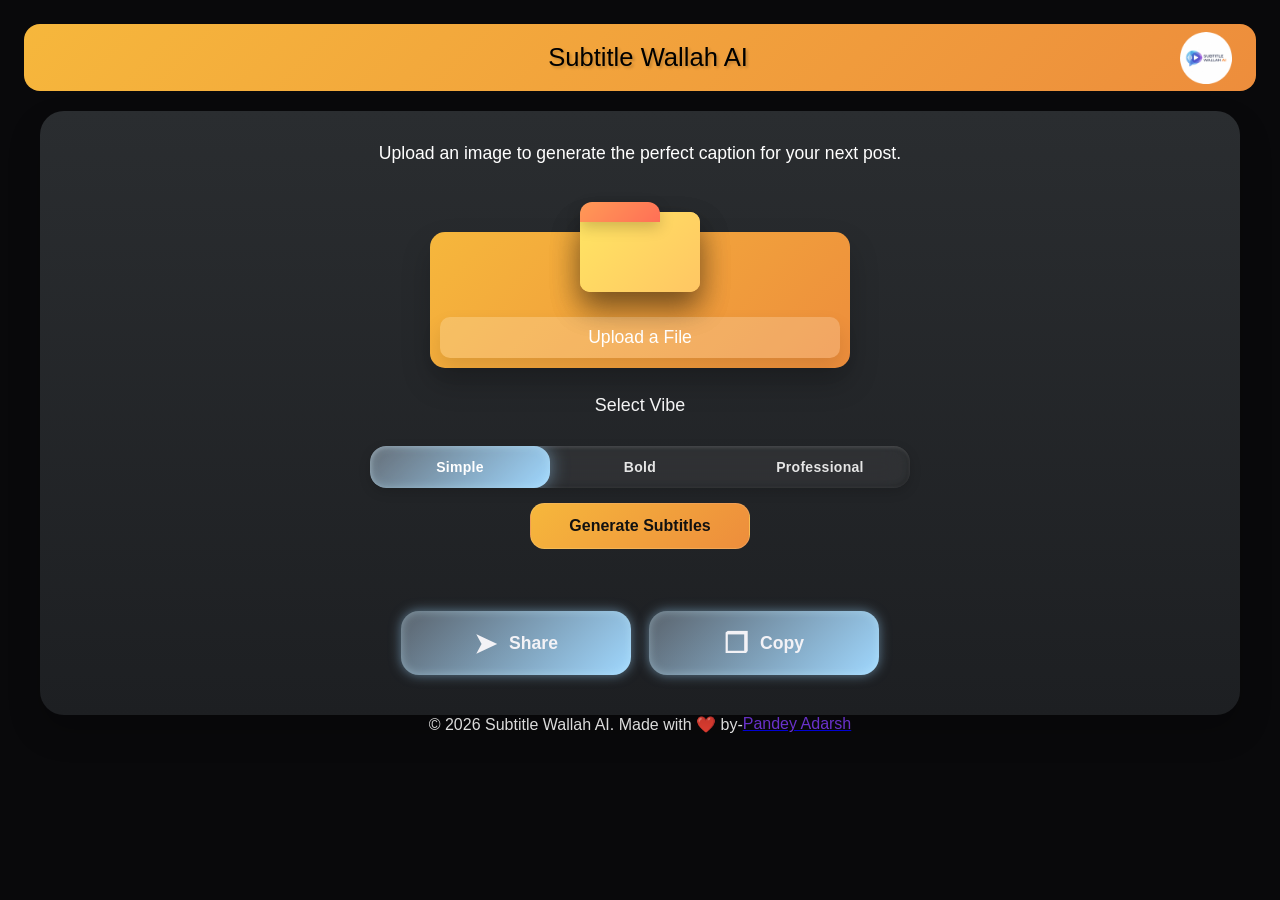
==== commit daecef4e: "redame updated" ====
--- a/index.html
+++ b/index.html
@@ -186,7 +186,7 @@
             </button>
 
             <button class="action-btn copy" type="button">
-              <span class="icon">🗐</span>
+              <span class="icon">❒</span>
               <span>Copy</span>
             </button>
           </div>
--- a/style.css
+++ b/style.css
@@ -37,11 +37,15 @@
   justify-content: center;
 }
 
+
+
 .mainheader h1 {
   font-size: clamp(1.5rem, 2vw, 2.3rem);
   margin-left: 1rem;
   text-align: center;
-  font-family: Verdana, Geneva, Tahoma, sans-serif;
+  font-family:sans-serif;
+  font-weight: 400;
+  font-style: normal;
 }
 
 .mainheader .logo {
@@ -88,8 +92,13 @@
   opacity: 0.95;
   margin: -1rem 0 0.2rem;
   padding: 0;
-  font-weight: 600;
-
+  font-weight: 500;
+  font-family:sans-serif;
+}
+
+.mainheading{
+  font-weight: 100;
+  font-size: 110%;
 }
 
 .func {
@@ -102,23 +111,11 @@
 }
 
 
-.footer h3 {
-  display: flex;
-  font-size: 1rem;
-  margin: 1.2rem 0 0.2rem;
-  padding: 5;
-  border-radius: 5rem;
-  color: linear-gradient(180deg, #eeeb30, #e22c3f);
-}
-
-
 .footer h4{
   display: flex;
-  font-size: 1rem;
-  margin: 1.2rem 0 0.2rem;
-  padding: 5;
-  border-radius: 5rem;
-  color: linear-gradient(180deg, #eeeb30, #e22c3f);
+  justify-content:center;
+    font-family:sans-serif;
+font-weight: 400;
 }
 
 
@@ -257,6 +254,8 @@
   justify-content: center;
   position: relative;
   padding: 0.5rem 0 1.2rem;
+    font-family:sans-serif;
+font-weight: 500;
 }
 
 .glass-radio-group {
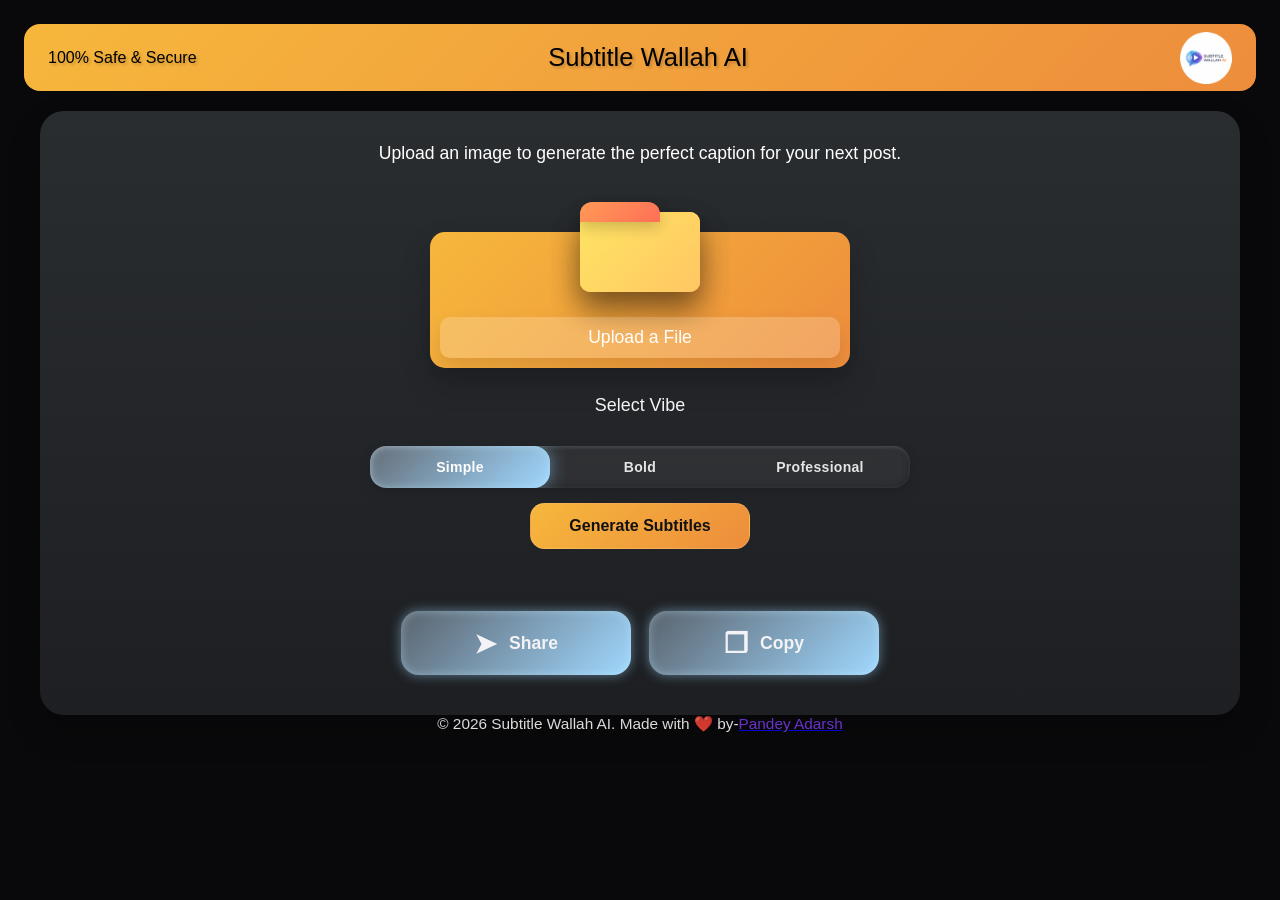
==== commit 572c629a: "fix responsiveness" ====
--- a/index.html
+++ b/index.html
@@ -91,7 +91,9 @@
 
 
   <header class="mainheader">
+        <h5> 100% Safe & Secure </h5>
     <h1>Subtitle Wallah AI</h1>
+
     <div class="logo">
       <a href="https://pandeyadarshyt.netlify.app/">
         <img src="images\stwai.png" alt="Subtitle Wallah AI Official Logo">
--- a/style.css
+++ b/style.css
@@ -46,6 +46,18 @@
   font-family:sans-serif;
   font-weight: 400;
   font-style: normal;
+}
+
+.mainheader h5 {
+  font-size: clamp(1rem, 1vw, 2rem);
+  text-align: center;
+  font-family:sans-serif;
+  font-weight: 400;
+  font-style: normal;
+  position: absolute;
+  left: 1.5rem;
+  padding: 0;
+  white-space: nowrap;
 }
 
 .mainheader .logo {
@@ -114,8 +126,11 @@
 .footer h4{
   display: flex;
   justify-content:center;
-    font-family:sans-serif;
-font-weight: 400;
+  align-items: center;
+  font-family:sans-serif;
+  font-size: clamp(0.65rem, 1.2vw, 1rem);
+  font-weight: 400;
+  white-space: nowrap;
 }
 
 
@@ -606,8 +621,16 @@
   }
 
   .mainheader h1 {
+    position: relative;
     margin-left: 0;
-    font-size: 1.2rem;
+     bottom: 0.5rem;
+    font-size: clamp(0.9rem, 5vw, 1.2rem);
+  }
+
+  .mainheader h5 {
+    left:7rem;
+    bottom: 1rem;
+    font-size: clamp(0.5rem, 2.5vw, 0.65rem);
   }
 
   .mainheader .logo img {
@@ -677,6 +700,10 @@
 
   .page-indicator {
     bottom: 12px;
+  }
+
+  .footer h4 {
+    font-size: clamp(0.5rem, 2.2vw, 0.75rem);
   }
 }
 
